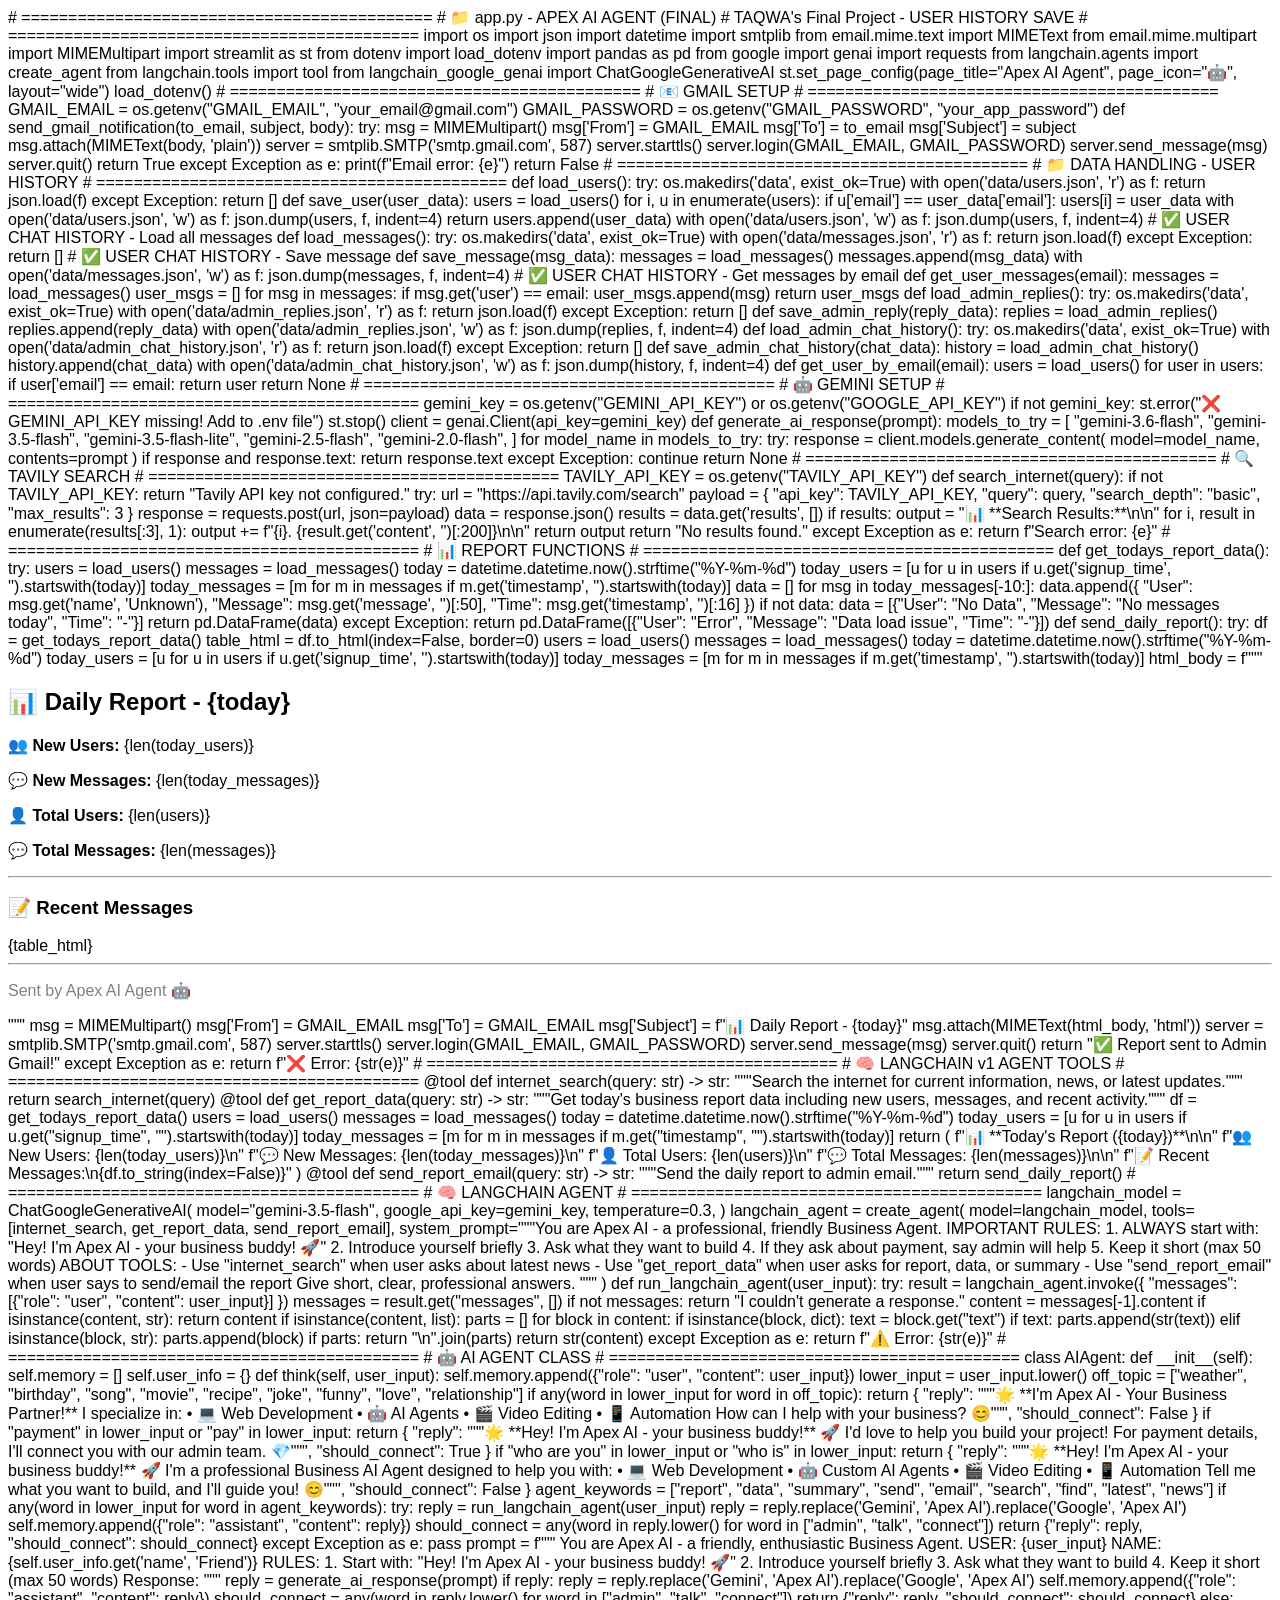
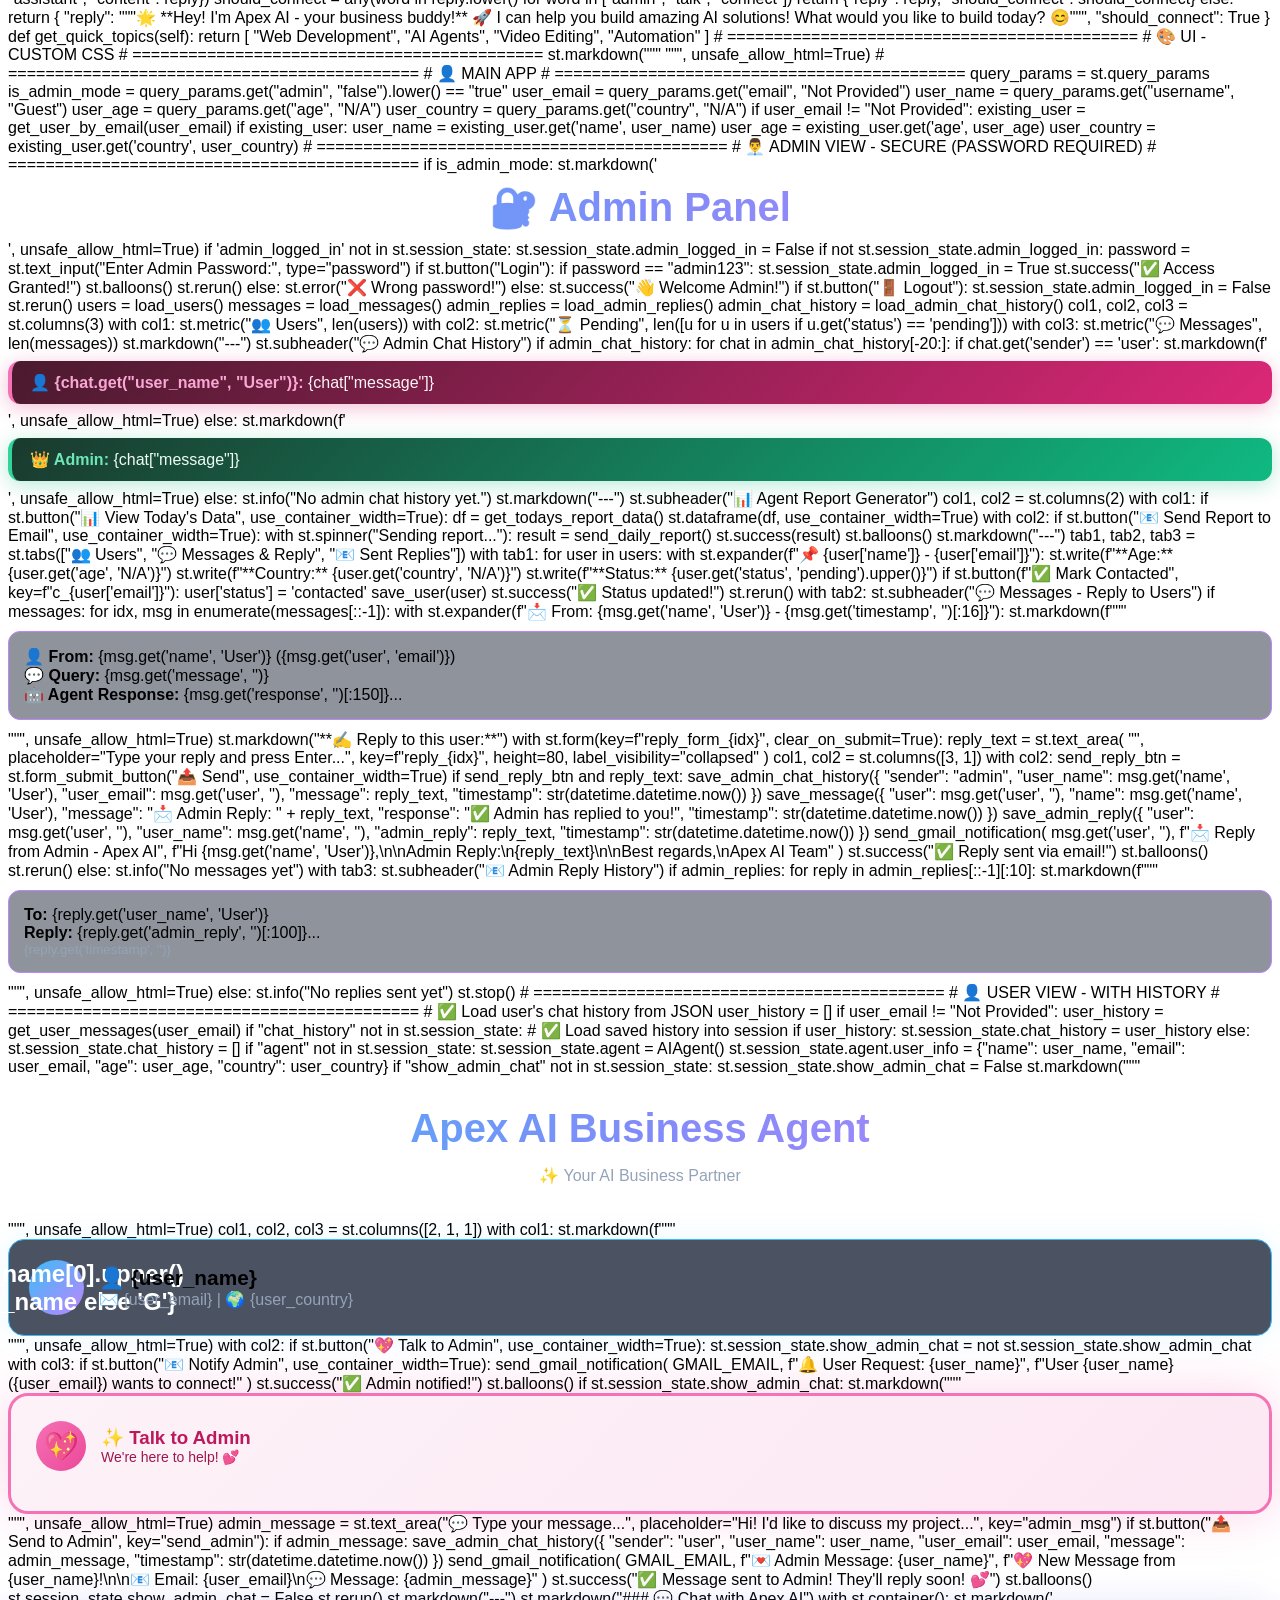
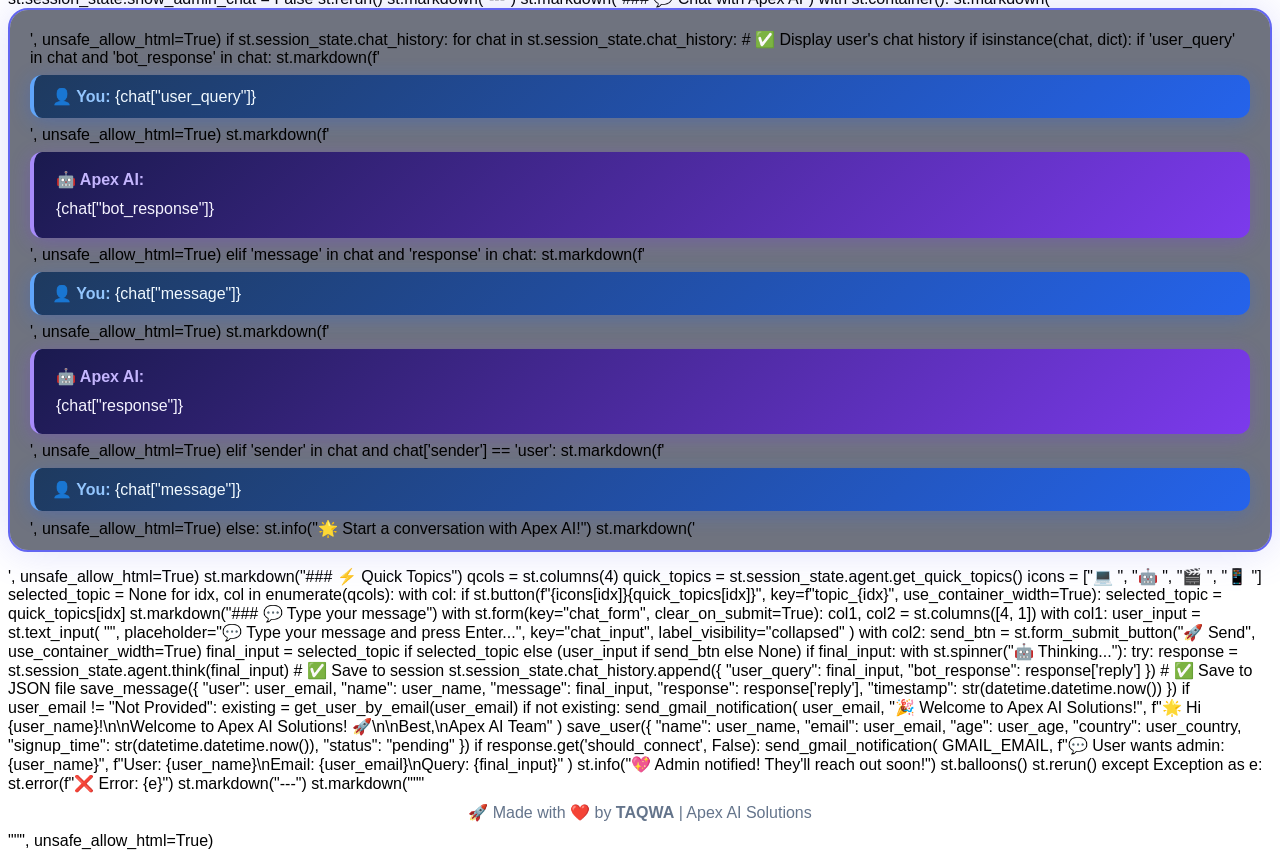
==== admin.html @ 2fca2594 "Apex AI Agent - Final Project" ====
# ============================================
# 📁 app.py - APEX AI AGENT (FINAL)
# TAQWA's Final Project - USER HISTORY SAVE
# ============================================

import os
import json
import datetime
import smtplib
from email.mime.text import MIMEText
from email.mime.multipart import MIMEMultipart
import streamlit as st
from dotenv import load_dotenv
import pandas as pd
from google import genai
import requests

from langchain.agents import create_agent
from langchain.tools import tool
from langchain_google_genai import ChatGoogleGenerativeAI

st.set_page_config(page_title="Apex AI Agent", page_icon="🤖", layout="wide")

load_dotenv()

# ============================================
# 📧 GMAIL SETUP
# ============================================

GMAIL_EMAIL = os.getenv("GMAIL_EMAIL", "your_email@gmail.com")
GMAIL_PASSWORD = os.getenv("GMAIL_PASSWORD", "your_app_password")

def send_gmail_notification(to_email, subject, body):
    try:
        msg = MIMEMultipart()
        msg['From'] = GMAIL_EMAIL
        msg['To'] = to_email
        msg['Subject'] = subject
        msg.attach(MIMEText(body, 'plain'))
        
        server = smtplib.SMTP('smtp.gmail.com', 587)
        server.starttls()
        server.login(GMAIL_EMAIL, GMAIL_PASSWORD)
        server.send_message(msg)
        server.quit()
        return True
    except Exception as e:
        print(f"Email error: {e}")
        return False

# ============================================
# 📁 DATA HANDLING - USER HISTORY
# ============================================

def load_users():
    try:
        os.makedirs('data', exist_ok=True)
        with open('data/users.json', 'r') as f:
            return json.load(f)
    except Exception:
        return []

def save_user(user_data):
    users = load_users()
    for i, u in enumerate(users):
        if u['email'] == user_data['email']:
            users[i] = user_data
            with open('data/users.json', 'w') as f:
                json.dump(users, f, indent=4)
            return
    users.append(user_data)
    with open('data/users.json', 'w') as f:
        json.dump(users, f, indent=4)

# ✅ USER CHAT HISTORY - Load all messages
def load_messages():
    try:
        os.makedirs('data', exist_ok=True)
        with open('data/messages.json', 'r') as f:
            return json.load(f)
    except Exception:
        return []

# ✅ USER CHAT HISTORY - Save message
def save_message(msg_data):
    messages = load_messages()
    messages.append(msg_data)
    with open('data/messages.json', 'w') as f:
        json.dump(messages, f, indent=4)

# ✅ USER CHAT HISTORY - Get messages by email
def get_user_messages(email):
    messages = load_messages()
    user_msgs = []
    for msg in messages:
        if msg.get('user') == email:
            user_msgs.append(msg)
    return user_msgs

def load_admin_replies():
    try:
        os.makedirs('data', exist_ok=True)
        with open('data/admin_replies.json', 'r') as f:
            return json.load(f)
    except Exception:
        return []

def save_admin_reply(reply_data):
    replies = load_admin_replies()
    replies.append(reply_data)
    with open('data/admin_replies.json', 'w') as f:
        json.dump(replies, f, indent=4)

def load_admin_chat_history():
    try:
        os.makedirs('data', exist_ok=True)
        with open('data/admin_chat_history.json', 'r') as f:
            return json.load(f)
    except Exception:
        return []

def save_admin_chat_history(chat_data):
    history = load_admin_chat_history()
    history.append(chat_data)
    with open('data/admin_chat_history.json', 'w') as f:
        json.dump(history, f, indent=4)

def get_user_by_email(email):
    users = load_users()
    for user in users:
        if user['email'] == email:
            return user
    return None

# ============================================
# 🤖 GEMINI SETUP
# ============================================

gemini_key = os.getenv("GEMINI_API_KEY") or os.getenv("GOOGLE_API_KEY")

if not gemini_key:
    st.error("❌ GEMINI_API_KEY missing! Add to .env file")
    st.stop()

client = genai.Client(api_key=gemini_key)

def generate_ai_response(prompt):
    models_to_try = [
        "gemini-3.6-flash",
        "gemini-3.5-flash",
        "gemini-3.5-flash-lite",
        "gemini-2.5-flash",
        "gemini-2.0-flash",
    ]
    
    for model_name in models_to_try:
        try:
            response = client.models.generate_content(
                model=model_name,
                contents=prompt
            )
            if response and response.text:
                return response.text
        except Exception:
            continue
            
    return None

# ============================================
# 🔍 TAVILY SEARCH
# ============================================

TAVILY_API_KEY = os.getenv("TAVILY_API_KEY")

def search_internet(query):
    if not TAVILY_API_KEY:
        return "Tavily API key not configured."
    
    try:
        url = "https://api.tavily.com/search"
        payload = {
            "api_key": TAVILY_API_KEY,
            "query": query,
            "search_depth": "basic",
            "max_results": 3
        }
        response = requests.post(url, json=payload)
        data = response.json()
        
        results = data.get('results', [])
        if results:
            output = "📊 **Search Results:**\n\n"
            for i, result in enumerate(results[:3], 1):
                output += f"{i}. {result.get('content', '')[:200]}\n\n"
            return output
        return "No results found."
    except Exception as e:
        return f"Search error: {e}"

# ============================================
# 📊 REPORT FUNCTIONS
# ============================================

def get_todays_report_data():
    try:
        users = load_users()
        messages = load_messages()
        
        today = datetime.datetime.now().strftime("%Y-%m-%d")
        today_users = [u for u in users if u.get('signup_time', '').startswith(today)]
        today_messages = [m for m in messages if m.get('timestamp', '').startswith(today)]
        
        data = []
        for msg in today_messages[-10:]:
            data.append({
                "User": msg.get('name', 'Unknown'),
                "Message": msg.get('message', '')[:50],
                "Time": msg.get('timestamp', '')[:16]
            })
        
        if not data:
            data = [{"User": "No Data", "Message": "No messages today", "Time": "-"}]
        
        return pd.DataFrame(data)
    except Exception:
        return pd.DataFrame([{"User": "Error", "Message": "Data load issue", "Time": "-"}])

def send_daily_report():
    try:
        df = get_todays_report_data()
        table_html = df.to_html(index=False, border=0)
        
        users = load_users()
        messages = load_messages()
        today = datetime.datetime.now().strftime("%Y-%m-%d")
        today_users = [u for u in users if u.get('signup_time', '').startswith(today)]
        today_messages = [m for m in messages if m.get('timestamp', '').startswith(today)]
        
        html_body = f"""
        <html>
        <body style="font-family: Arial, sans-serif;">
            <h2>📊 Daily Report - {today}</h2>
            <p><b>👥 New Users:</b> {len(today_users)}</p>
            <p><b>💬 New Messages:</b> {len(today_messages)}</p>
            <p><b>👤 Total Users:</b> {len(users)}</p>
            <p><b>💬 Total Messages:</b> {len(messages)}</p>
            <hr>
            <h3>📝 Recent Messages</h3>
            {table_html}
            <hr>
            <p style="color:gray;">Sent by Apex AI Agent 🤖</p>
        </body>
        </html>
        """
        
        msg = MIMEMultipart()
        msg['From'] = GMAIL_EMAIL
        msg['To'] = GMAIL_EMAIL
        msg['Subject'] = f"📊 Daily Report - {today}"
        msg.attach(MIMEText(html_body, 'html'))
        
        server = smtplib.SMTP('smtp.gmail.com', 587)
        server.starttls()
        server.login(GMAIL_EMAIL, GMAIL_PASSWORD)
        server.send_message(msg)
        server.quit()
        return "✅ Report sent to Admin Gmail!"
    except Exception as e:
        return f"❌ Error: {str(e)}"

# ============================================
# 🧠 LANGCHAIN v1 AGENT TOOLS
# ============================================

@tool
def internet_search(query: str) -> str:
    """Search the internet for current information, news, or latest updates."""
    return search_internet(query)

@tool
def get_report_data(query: str) -> str:
    """Get today's business report data including new users, messages, and recent activity."""
    df = get_todays_report_data()
    users = load_users()
    messages = load_messages()
    today = datetime.datetime.now().strftime("%Y-%m-%d")
    today_users = [u for u in users if u.get("signup_time", "").startswith(today)]
    today_messages = [m for m in messages if m.get("timestamp", "").startswith(today)]

    return (
        f"📊 **Today's Report ({today})**\n\n"
        f"👥 New Users: {len(today_users)}\n"
        f"💬 New Messages: {len(today_messages)}\n"
        f"👤 Total Users: {len(users)}\n"
        f"💬 Total Messages: {len(messages)}\n\n"
        f"📝 Recent Messages:\n{df.to_string(index=False)}"
    )

@tool
def send_report_email(query: str) -> str:
    """Send the daily report to admin email."""
    return send_daily_report()

# ============================================
# 🧠 LANGCHAIN AGENT
# ============================================

langchain_model = ChatGoogleGenerativeAI(
    model="gemini-3.5-flash",
    google_api_key=gemini_key,
    temperature=0.3,
)

langchain_agent = create_agent(
    model=langchain_model,
    tools=[internet_search, get_report_data, send_report_email],
    system_prompt="""You are Apex AI - a professional, friendly Business Agent.

IMPORTANT RULES:
1. ALWAYS start with: "Hey! I'm Apex AI - your business buddy! 🚀"
2. Introduce yourself briefly
3. Ask what they want to build
4. If they ask about payment, say admin will help
5. Keep it short (max 50 words)

ABOUT TOOLS:
- Use "internet_search" when user asks about latest news
- Use "get_report_data" when user asks for report, data, or summary
- Use "send_report_email" when user says to send/email the report

Give short, clear, professional answers.
"""
)

def run_langchain_agent(user_input):
    try:
        result = langchain_agent.invoke({
            "messages": [{"role": "user", "content": user_input}]
        })
        
        messages = result.get("messages", [])
        if not messages:
            return "I couldn't generate a response."
        
        content = messages[-1].content
        
        if isinstance(content, str):
            return content
        if isinstance(content, list):
            parts = []
            for block in content:
                if isinstance(block, dict):
                    text = block.get("text")
                    if text:
                        parts.append(str(text))
                elif isinstance(block, str):
                    parts.append(block)
            if parts:
                return "\n".join(parts)
        
        return str(content)
    except Exception as e:
        return f"⚠️ Error: {str(e)}"

# ============================================
# 🤖 AI AGENT CLASS
# ============================================

class AIAgent:
    def __init__(self):
        self.memory = []
        self.user_info = {}

    def think(self, user_input):
        self.memory.append({"role": "user", "content": user_input})
        lower_input = user_input.lower()

        off_topic = ["weather", "birthday", "song", "movie", "recipe", "joke", "funny", "love", "relationship"]
        if any(word in lower_input for word in off_topic):
            return {
                "reply": """🌟 **I'm Apex AI - Your Business Partner!**

I specialize in:
• 💻 Web Development
• 🤖 AI Agents
• 🎬 Video Editing
• 📱 Automation

How can I help with your business? 😊""",
                "should_connect": False
            }

        if "payment" in lower_input or "pay" in lower_input:
            return {
                "reply": """🌟 **Hey! I'm Apex AI - your business buddy!** 🚀

I'd love to help you build your project!

For payment details, I'll connect you with our admin team. 💎""",
                "should_connect": True
            }

        if "who are you" in lower_input or "who is" in lower_input:
            return {
                "reply": """🌟 **Hey! I'm Apex AI - your business buddy!** 🚀

I'm a professional Business AI Agent designed to help you with:
• 💻 Web Development
• 🤖 Custom AI Agents
• 🎬 Video Editing
• 📱 Automation

Tell me what you want to build, and I'll guide you! 😊""",
                "should_connect": False
            }

        agent_keywords = ["report", "data", "summary", "send", "email", "search", "find", "latest", "news"]
        
        if any(word in lower_input for word in agent_keywords):
            try:
                reply = run_langchain_agent(user_input)
                reply = reply.replace('Gemini', 'Apex AI').replace('Google', 'Apex AI')
                self.memory.append({"role": "assistant", "content": reply})
                should_connect = any(word in reply.lower() for word in ["admin", "talk", "connect"])
                return {"reply": reply, "should_connect": should_connect}
            except Exception as e:
                pass

        prompt = f"""
You are Apex AI - a friendly, enthusiastic Business Agent.

USER: {user_input}
NAME: {self.user_info.get('name', 'Friend')}

RULES:
1. Start with: "Hey! I'm Apex AI - your business buddy! 🚀"
2. Introduce yourself briefly
3. Ask what they want to build
4. Keep it short (max 50 words)

Response:
"""
        
        reply = generate_ai_response(prompt)
        
        if reply:
            reply = reply.replace('Gemini', 'Apex AI').replace('Google', 'Apex AI')
            self.memory.append({"role": "assistant", "content": reply})
            should_connect = any(word in reply.lower() for word in ["admin", "talk", "connect"])
            return {"reply": reply, "should_connect": should_connect}
        else:
            return {
                "reply": """🌟 **Hey! I'm Apex AI - your business buddy!** 🚀

I can help you build amazing AI solutions!

What would you like to build today? 😊""",
                "should_connect": True
            }

    def get_quick_topics(self):
        return [
            "Web Development",
            "AI Agents", 
            "Video Editing",
            "Automation"
        ]

# ============================================
# 🎨 UI - CUSTOM CSS
# ============================================

st.markdown("""
<style>
    .stApp {
        background: radial-gradient(circle at top, #1e1b4b 0%, #0b0f19 80%);
        color: #f8fafc;
    }
    
    .gradient-header {
        font-size: 2.5rem;
        font-weight: 800;
        background: linear-gradient(90deg, #38bdf8, #818cf8, #c084fc);
        -webkit-background-clip: text;
        -webkit-text-fill-color: transparent;
        text-align: center;
        padding: 10px 0;
    }
    
    .user-card {
        background: rgba(30, 41, 59, 0.8);
        border: 1px solid #38bdf8;
        border-radius: 16px;
        padding: 20px;
        backdrop-filter: blur(10px);
        box-shadow: 0 0 30px rgba(56, 189, 248, 0.1);
    }
    
    .chat-container {
        background: rgba(15, 23, 42, 0.6);
        border: 2px solid #6366f1;
        border-radius: 20px;
        padding: 20px;
        box-shadow: 0 0 40px rgba(99, 102, 241, 0.2);
        backdrop-filter: blur(5px);
        max-height: 500px;
        overflow-y: auto;
        margin-bottom: 15px;
    }
    
    .user-msg {
        background: linear-gradient(135deg, #1e3a5f, #2563eb);
        border-left: 4px solid #60a5fa;
        padding: 12px 18px;
        border-radius: 12px;
        margin: 8px 0;
        box-shadow: 0 4px 20px rgba(37, 99, 235, 0.3);
        color: #f0f9ff;
        animation: slideIn 0.3s ease;
    }
    
    .user-msg b {
        color: #93c5fd;
    }
    
    .bot-msg {
        background: linear-gradient(135deg, #1a1a4e, #7c3aed);
        border-left: 4px solid #a78bfa;
        padding: 14px 22px;
        border-radius: 12px;
        margin: 8px 0;
        line-height: 1.8;
        box-shadow: 0 4px 20px rgba(124, 58, 237, 0.3);
        color: #f5f3ff;
        animation: slideIn 0.3s ease;
    }
    
    .bot-msg b {
        color: #c4b5fd;
    }
    
    .bot-msg ul {
        padding-left: 20px;
    }
    
    .bot-msg li {
        list-style-type: none;
    }
    
    .bot-msg li::before {
        content: "✨ ";
        color: #a78bfa;
    }
    
    .admin-user-msg {
        background: linear-gradient(135deg, #4a1a2e, #db2777);
        border-left: 4px solid #f472b6;
        padding: 12px 18px;
        border-radius: 12px;
        margin: 8px 0;
        box-shadow: 0 4px 20px rgba(219, 39, 119, 0.3);
        color: #fdf2f8;
        animation: slideIn 0.3s ease;
    }
    
    .admin-user-msg b {
        color: #f9a8d4;
    }
    
    .admin-reply-msg {
        background: linear-gradient(135deg, #1a3a2e, #10b981);
        border-left: 4px solid #34d399;
        padding: 12px 18px;
        border-radius: 12px;
        margin: 8px 0;
        box-shadow: 0 4px 20px rgba(16, 185, 129, 0.3);
        color: #ecfdf5;
        animation: slideIn 0.3s ease;
    }
    
    .admin-reply-msg b {
        color: #6ee7b7;
    }
    
    @keyframes slideIn {
        from { opacity: 0; transform: translateY(15px) scale(0.98); }
        to { opacity: 1; transform: translateY(0) scale(1); }
    }
    
    .admin-chat-box {
        background: linear-gradient(135deg, #fdf2f8, #fce7f3);
        border: 3px solid #f472b6;
        border-radius: 20px;
        padding: 25px;
        box-shadow: 0 0 50px rgba(244, 114, 182, 0.3);
    }
    
    .admin-reply-box {
        background: rgba(30, 41, 59, 0.5);
        border: 1px solid #c084fc;
        border-radius: 12px;
        padding: 15px;
        margin: 10px 0;
    }
    
    #MainMenu {visibility: hidden;}
    footer {visibility: hidden;}
    header {visibility: hidden;}
    
    .stTextInput input {
        background: rgba(30, 41, 59, 0.8) !important;
        border: 2px solid #6366f1 !important;
        border-radius: 30px !important;
        padding: 12px 20px !important;
        color: white !important;
        font-size: 16px !important;
    }
    
    .stTextInput input:focus {
        border-color: #a78bfa !important;
        box-shadow: 0 0 25px rgba(99, 102, 241, 0.3) !important;
    }
    
    .stTextArea textarea {
        background: rgba(30, 41, 59, 0.8) !important;
        border: 2px solid #6366f1 !important;
        border-radius: 12px !important;
        color: white !important;
        font-size: 14px !important;
    }
    
    .stTextArea textarea:focus {
        border-color: #a78bfa !important;
        box-shadow: 0 0 25px rgba(99, 102, 241, 0.3) !important;
    }
</style>
""", unsafe_allow_html=True)

# ============================================
# 👤 MAIN APP
# ============================================

query_params = st.query_params
is_admin_mode = query_params.get("admin", "false").lower() == "true"

user_email = query_params.get("email", "Not Provided")
user_name = query_params.get("username", "Guest")
user_age = query_params.get("age", "N/A")
user_country = query_params.get("country", "N/A")

if user_email != "Not Provided":
    existing_user = get_user_by_email(user_email)
    if existing_user:
        user_name = existing_user.get('name', user_name)
        user_age = existing_user.get('age', user_age)
        user_country = existing_user.get('country', user_country)

# ============================================
# 👨‍💼 ADMIN VIEW - SECURE (PASSWORD REQUIRED)
# ============================================

if is_admin_mode:
    st.markdown('<div class="gradient-header">🔐 Admin Panel</div>', unsafe_allow_html=True)
    
    if 'admin_logged_in' not in st.session_state:
        st.session_state.admin_logged_in = False
    
    if not st.session_state.admin_logged_in:
        password = st.text_input("Enter Admin Password:", type="password")
        
        if st.button("Login"):
            if password == "admin123":
                st.session_state.admin_logged_in = True
                st.success("✅ Access Granted!")
                st.balloons()
                st.rerun()
            else:
                st.error("❌ Wrong password!")
    else:
        st.success("👋 Welcome Admin!")
        
        if st.button("🚪 Logout"):
            st.session_state.admin_logged_in = False
            st.rerun()
        
        users = load_users()
        messages = load_messages()
        admin_replies = load_admin_replies()
        admin_chat_history = load_admin_chat_history()
        
        col1, col2, col3 = st.columns(3)
        with col1: st.metric("👥 Users", len(users))
        with col2: st.metric("⏳ Pending", len([u for u in users if u.get('status') == 'pending']))
        with col3: st.metric("💬 Messages", len(messages))
        
        st.markdown("---")
        
        st.subheader("💬 Admin Chat History")
        
        if admin_chat_history:
            for chat in admin_chat_history[-20:]:
                if chat.get('sender') == 'user':
                    st.markdown(f'<div class="admin-user-msg"><b>👤 {chat.get("user_name", "User")}:</b> {chat["message"]}</div>', unsafe_allow_html=True)
                else:
                    st.markdown(f'<div class="admin-reply-msg"><b>👑 Admin:</b> {chat["message"]}</div>', unsafe_allow_html=True)
        else:
            st.info("No admin chat history yet.")
        
        st.markdown("---")
        
        st.subheader("📊 Agent Report Generator")
        col1, col2 = st.columns(2)
        with col1:
            if st.button("📊 View Today's Data", use_container_width=True):
                df = get_todays_report_data()
                st.dataframe(df, use_container_width=True)
        with col2:
            if st.button("📧 Send Report to Email", use_container_width=True):
                with st.spinner("Sending report..."):
                    result = send_daily_report()
                    st.success(result)
                    st.balloons()
        
        st.markdown("---")
        
        tab1, tab2, tab3 = st.tabs(["👥 Users", "💬 Messages & Reply", "📧 Sent Replies"])
        
        with tab1:
            for user in users:
                with st.expander(f"📌 {user['name']} - {user['email']}"):
                    st.write(f"**Age:** {user.get('age', 'N/A')}")
                    st.write(f"**Country:** {user.get('country', 'N/A')}")
                    st.write(f"**Status:** {user.get('status', 'pending').upper()}")
                    if st.button(f"✅ Mark Contacted", key=f"c_{user['email']}"):
                        user['status'] = 'contacted'
                        save_user(user)
                        st.success("✅ Status updated!")
                        st.rerun()
        
        with tab2:
            st.subheader("💬 Messages - Reply to Users")
            
            if messages:
                for idx, msg in enumerate(messages[::-1]):
                    with st.expander(f"📩 From: {msg.get('name', 'User')} - {msg.get('timestamp', '')[:16]}"):
                        st.markdown(f"""
                        <div class="admin-reply-box">
                            <b>👤 From:</b> {msg.get('name', 'User')} ({msg.get('user', 'email')})<br>
                            <b>💬 Query:</b> {msg.get('message', '')}<br>
                            <b>🤖 Agent Response:</b> {msg.get('response', '')[:150]}...
                        </div>
                        """, unsafe_allow_html=True)
                        
                        st.markdown("**✍️ Reply to this user:**")
                        
                        with st.form(key=f"reply_form_{idx}", clear_on_submit=True):
                            reply_text = st.text_area(
                                "",
                                placeholder="Type your reply and press Enter...",
                                key=f"reply_{idx}",
                                height=80,
                                label_visibility="collapsed"
                            )
                            
                            col1, col2 = st.columns([3, 1])
                            with col2:
                                send_reply_btn = st.form_submit_button("📤 Send", use_container_width=True)
                            
                            if send_reply_btn and reply_text:
                                save_admin_chat_history({
                                    "sender": "admin",
                                    "user_name": msg.get('name', 'User'),
                                    "user_email": msg.get('user', ''),
                                    "message": reply_text,
                                    "timestamp": str(datetime.datetime.now())
                                })
                                
                                save_message({
                                    "user": msg.get('user', ''),
                                    "name": msg.get('name', 'User'),
                                    "message": "📩 Admin Reply: " + reply_text,
                                    "response": "✅ Admin has replied to you!",
                                    "timestamp": str(datetime.datetime.now())
                                })
                                
                                save_admin_reply({
                                    "user": msg.get('user', ''),
                                    "user_name": msg.get('name', ''),
                                    "admin_reply": reply_text,
                                    "timestamp": str(datetime.datetime.now())
                                })
                                
                                send_gmail_notification(
                                    msg.get('user', ''),
                                    f"📩 Reply from Admin - Apex AI",
                                    f"Hi {msg.get('name', 'User')},\n\nAdmin Reply:\n{reply_text}\n\nBest regards,\nApex AI Team"
                                )
                                
                                st.success("✅ Reply sent via email!")
                                st.balloons()
                                st.rerun()
            else:
                st.info("No messages yet")
        
        with tab3:
            st.subheader("📧 Admin Reply History")
            if admin_replies:
                for reply in admin_replies[::-1][:10]:
                    st.markdown(f"""
                    <div class="admin-reply-box">
                        <b>To:</b> {reply.get('user_name', 'User')}<br>
                        <b>Reply:</b> {reply.get('admin_reply', '')[:100]}...<br>
                        <small style="color:#94a3b8;">{reply.get('timestamp', '')}</small>
                    </div>
                    """, unsafe_allow_html=True)
            else:
                st.info("No replies sent yet")
    
    st.stop()

# ============================================
# 👤 USER VIEW - WITH HISTORY
# ============================================

# ✅ Load user's chat history from JSON
user_history = []
if user_email != "Not Provided":
    user_history = get_user_messages(user_email)

if "chat_history" not in st.session_state:
    # ✅ Load saved history into session
    if user_history:
        st.session_state.chat_history = user_history
    else:
        st.session_state.chat_history = []

if "agent" not in st.session_state:
    st.session_state.agent = AIAgent()
    st.session_state.agent.user_info = {"name": user_name, "email": user_email, "age": user_age, "country": user_country}
if "show_admin_chat" not in st.session_state:
    st.session_state.show_admin_chat = False

st.markdown("""
<div style="text-align: center; padding: 20px 0;">
    <div class="gradient-header">Apex AI Business Agent</div>
    <p style="color: #94a3b8; margin-top: 5px;">✨ Your AI Business Partner</p>
</div>
""", unsafe_allow_html=True)

col1, col2, col3 = st.columns([2, 1, 1])

with col1:
    st.markdown(f"""
    <div class="user-card">
        <div style="display: flex; align-items: center; gap: 15px;">
            <div style="background: linear-gradient(135deg, #38bdf8, #c084fc); 
                        width: 55px; height: 55px; border-radius: 50%; 
                        display: flex; align-items: center; justify-content: center; 
                        font-size: 24px; font-weight: bold; color: white;">
                {user_name[0].upper() if user_name else 'G'}
            </div>
            <div>
                <b style="font-size: 1.3rem;">👤 {user_name}</b><br>
                <span style="color: #94a3b8;">✉️ {user_email} | 🌍 {user_country}</span>
            </div>
        </div>
    </div>
    """, unsafe_allow_html=True)

with col2:
    if st.button("💖 Talk to Admin", use_container_width=True):
        st.session_state.show_admin_chat = not st.session_state.show_admin_chat

with col3:
    if st.button("📧 Notify Admin", use_container_width=True):
        send_gmail_notification(
            GMAIL_EMAIL,
            f"🔔 User Request: {user_name}",
            f"User {user_name} ({user_email}) wants to connect!"
        )
        st.success("✅ Admin notified!")
        st.balloons()

if st.session_state.show_admin_chat:
    st.markdown("""
    <div class="admin-chat-box">
        <div style="display: flex; align-items: center; gap: 15px; margin-bottom: 15px;">
            <div style="background: linear-gradient(135deg, #f472b6, #ec4899); 
                        width: 50px; height: 50px; border-radius: 50%; 
                        display: flex; align-items: center; justify-content: center; 
                        font-size: 28px; color: white;">
                💖
            </div>
            <div>
                <h3 style="color: #be185d; margin: 0;">✨ Talk to Admin</h3>
                <p style="color: #9d174d; margin: 0; font-size: 14px;">We're here to help! 💕</p>
            </div>
        </div>
    </div>
    """, unsafe_allow_html=True)
    
    admin_message = st.text_area("💬 Type your message...", placeholder="Hi! I'd like to discuss my project...", key="admin_msg")
    
    if st.button("📤 Send to Admin", key="send_admin"):
        if admin_message:
            save_admin_chat_history({
                "sender": "user",
                "user_name": user_name,
                "user_email": user_email,
                "message": admin_message,
                "timestamp": str(datetime.datetime.now())
            })
            
            send_gmail_notification(
                GMAIL_EMAIL,
                f"💌 Admin Message: {user_name}",
                f"💖 New Message from {user_name}!\n\n📧 Email: {user_email}\n💬 Message: {admin_message}"
            )
            st.success("✅ Message sent to Admin! They'll reply soon! 💕")
            st.balloons()
            st.session_state.show_admin_chat = False
            st.rerun()

st.markdown("---")

st.markdown("### 💬 Chat with Apex AI")

with st.container():
    st.markdown('<div class="chat-container">', unsafe_allow_html=True)
    
    if st.session_state.chat_history:
        for chat in st.session_state.chat_history:
            # ✅ Display user's chat history
            if isinstance(chat, dict):
                if 'user_query' in chat and 'bot_response' in chat:
                    st.markdown(f'<div class="user-msg"><b>👤 You:</b> {chat["user_query"]}</div>', unsafe_allow_html=True)
                    st.markdown(f'<div class="bot-msg"><b>🤖 Apex AI:</b><br>{chat["bot_response"]}</div>', unsafe_allow_html=True)
                elif 'message' in chat and 'response' in chat:
                    st.markdown(f'<div class="user-msg"><b>👤 You:</b> {chat["message"]}</div>', unsafe_allow_html=True)
                    st.markdown(f'<div class="bot-msg"><b>🤖 Apex AI:</b><br>{chat["response"]}</div>', unsafe_allow_html=True)
                elif 'sender' in chat and chat['sender'] == 'user':
                    st.markdown(f'<div class="user-msg"><b>👤 You:</b> {chat["message"]}</div>', unsafe_allow_html=True)
    else:
        st.info("🌟 Start a conversation with Apex AI!")
    
    st.markdown('</div>', unsafe_allow_html=True)

st.markdown("### ⚡ Quick Topics")
qcols = st.columns(4)
quick_topics = st.session_state.agent.get_quick_topics()
icons = ["💻 ", "🤖 ", "🎬 ", "📱 "]

selected_topic = None
for idx, col in enumerate(qcols):
    with col:
        if st.button(f"{icons[idx]}{quick_topics[idx]}", key=f"topic_{idx}", use_container_width=True):
            selected_topic = quick_topics[idx]

st.markdown("### 💬 Type your message")

with st.form(key="chat_form", clear_on_submit=True):
    col1, col2 = st.columns([4, 1])
    with col1:
        user_input = st.text_input(
            "",
            placeholder="💬 Type your message and press Enter...",
            key="chat_input",
            label_visibility="collapsed"
        )
    with col2:
        send_btn = st.form_submit_button("🚀 Send", use_container_width=True)
    
    final_input = selected_topic if selected_topic else (user_input if send_btn else None)
    
    if final_input:
        with st.spinner("🤖 Thinking..."):
            try:
                response = st.session_state.agent.think(final_input)
                
                # ✅ Save to session
                st.session_state.chat_history.append({
                    "user_query": final_input,
                    "bot_response": response['reply']
                })
                
                # ✅ Save to JSON file
                save_message({
                    "user": user_email,
                    "name": user_name,
                    "message": final_input,
                    "response": response['reply'],
                    "timestamp": str(datetime.datetime.now())
                })
                
                if user_email != "Not Provided":
                    existing = get_user_by_email(user_email)
                    if not existing:
                        send_gmail_notification(
                            user_email,
                            "🎉 Welcome to Apex AI Solutions!",
                            f"🌟 Hi {user_name}!\n\nWelcome to Apex AI Solutions! 🚀\n\nBest,\nApex AI Team"
                        )
                
                save_user({
                    "name": user_name,
                    "email": user_email,
                    "age": user_age,
                    "country": user_country,
                    "signup_time": str(datetime.datetime.now()),
                    "status": "pending"
                })
                
                if response.get('should_connect', False):
                    send_gmail_notification(
                        GMAIL_EMAIL,
                        f"💬 User wants admin: {user_name}",
                        f"User: {user_name}\nEmail: {user_email}\nQuery: {final_input}"
                    )
                    st.info("💖 Admin notified! They'll reach out soon!")
                    st.balloons()
                
                st.rerun()
                
            except Exception as e:
                st.error(f"❌ Error: {e}")

st.markdown("---")
st.markdown("""
<div style="text-align: center; color: #64748b; padding: 10px;">
    🚀 Made with ❤️ by <b>TAQWA</b> | Apex AI Solutions
</div>
""", unsafe_allow_html=True)
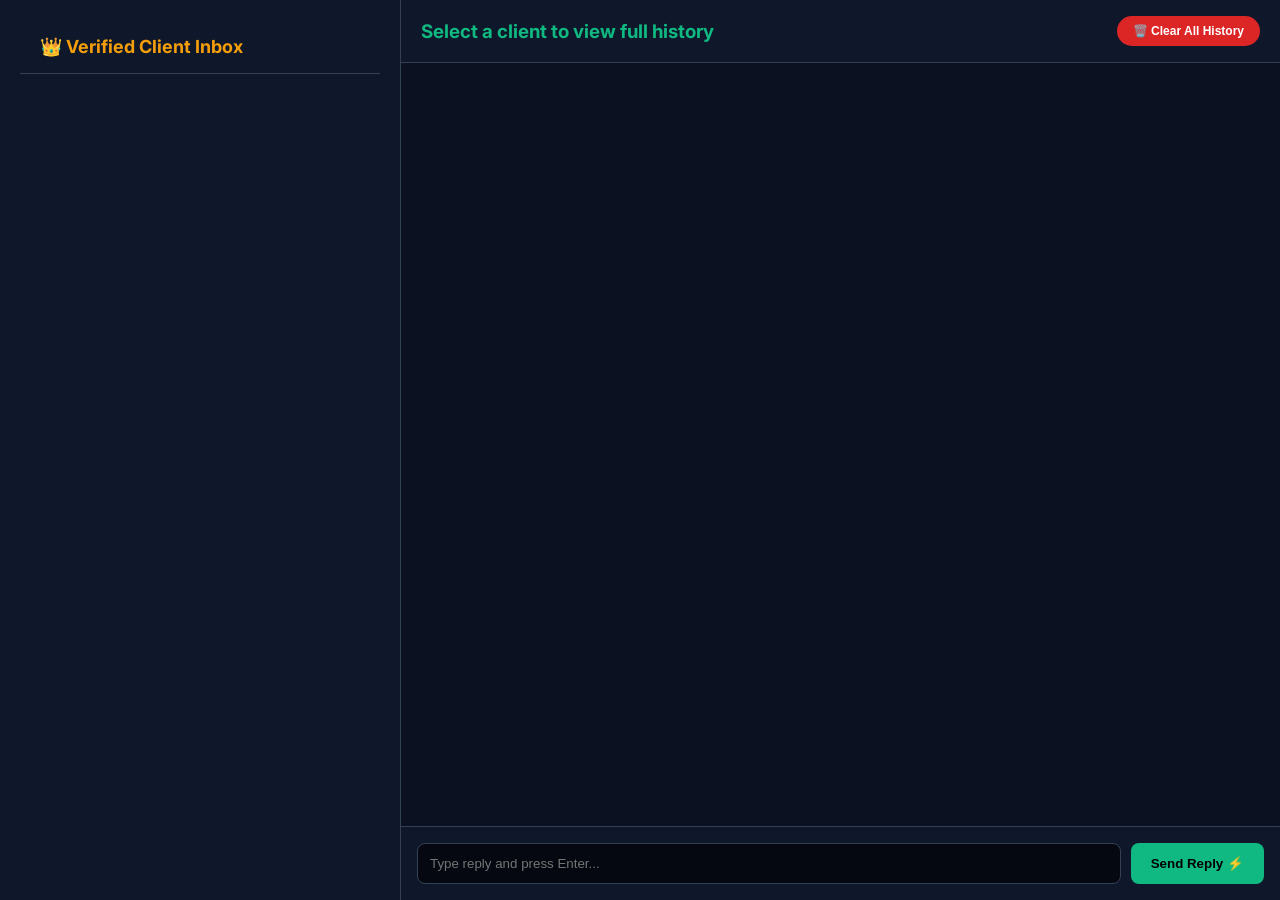
==== commit 254897e9: "Admin HTML: Added Clear All History button" ====
--- a/admin.html
+++ b/admin.html
@@ -1,1032 +1,186 @@
-# ============================================
-# 📁 app.py - APEX AI AGENT (FINAL)
-# TAQWA's Final Project - USER HISTORY SAVE
-# ============================================
-
-import os
-import json
-import datetime
-import smtplib
-from email.mime.text import MIMEText
-from email.mime.multipart import MIMEMultipart
-import streamlit as st
-from dotenv import load_dotenv
-import pandas as pd
-from google import genai
-import requests
-
-from langchain.agents import create_agent
-from langchain.tools import tool
-from langchain_google_genai import ChatGoogleGenerativeAI
-
-st.set_page_config(page_title="Apex AI Agent", page_icon="🤖", layout="wide")
-
-load_dotenv()
-
-# ============================================
-# 📧 GMAIL SETUP
-# ============================================
-
-GMAIL_EMAIL = os.getenv("GMAIL_EMAIL", "your_email@gmail.com")
-GMAIL_PASSWORD = os.getenv("GMAIL_PASSWORD", "your_app_password")
-
-def send_gmail_notification(to_email, subject, body):
-    try:
-        msg = MIMEMultipart()
-        msg['From'] = GMAIL_EMAIL
-        msg['To'] = to_email
-        msg['Subject'] = subject
-        msg.attach(MIMEText(body, 'plain'))
+<!DOCTYPE html>
+<html lang="en">
+<head>
+    <meta charset="UTF-8">
+    <title>Dev Studio AI | Founder Console</title>
+    <link href="https://fonts.googleapis.com/css2?family=Inter:wght@400;600;700&display=swap" rel="stylesheet">
+    <script src="https://cdn.socket.io/4.5.4/socket.io.min.js"></script>
+    <style>
+        :root {
+            --bg-dark: #050811;
+            --panel-bg: #0f172a;
+            --card-bg: #1e293b;
+            --accent-green: #10b981;
+            --accent-gold: #f59e0b;
+            --text-main: #f8fafc;
+            --text-secondary: #94a3b8;
+            --border-color: #334155;
+        }
+        body { background: var(--bg-dark); color: var(--text-main); font-family: 'Inter', sans-serif; display: flex; height: 100vh; margin: 0; }
+        .sidebar { width: 360px; background: var(--panel-bg); border-right: 1px solid var(--border-color); padding: 20px; overflow-y: auto; }
+        .chat-area { flex: 1; display: flex; flex-direction: column; background: #0b1120; }
         
-        server = smtplib.SMTP('smtp.gmail.com', 587)
-        server.starttls()
-        server.login(GMAIL_EMAIL, GMAIL_PASSWORD)
-        server.send_message(msg)
-        server.quit()
-        return True
-    except Exception as e:
-        print(f"Email error: {e}")
-        return False
-
-# ============================================
-# 📁 DATA HANDLING - USER HISTORY
-# ============================================
-
-def load_users():
-    try:
-        os.makedirs('data', exist_ok=True)
-        with open('data/users.json', 'r') as f:
-            return json.load(f)
-    except Exception:
-        return []
-
-def save_user(user_data):
-    users = load_users()
-    for i, u in enumerate(users):
-        if u['email'] == user_data['email']:
-            users[i] = user_data
-            with open('data/users.json', 'w') as f:
-                json.dump(users, f, indent=4)
-            return
-    users.append(user_data)
-    with open('data/users.json', 'w') as f:
-        json.dump(users, f, indent=4)
-
-# ✅ USER CHAT HISTORY - Load all messages
-def load_messages():
-    try:
-        os.makedirs('data', exist_ok=True)
-        with open('data/messages.json', 'r') as f:
-            return json.load(f)
-    except Exception:
-        return []
-
-# ✅ USER CHAT HISTORY - Save message
-def save_message(msg_data):
-    messages = load_messages()
-    messages.append(msg_data)
-    with open('data/messages.json', 'w') as f:
-        json.dump(messages, f, indent=4)
-
-# ✅ USER CHAT HISTORY - Get messages by email
-def get_user_messages(email):
-    messages = load_messages()
-    user_msgs = []
-    for msg in messages:
-        if msg.get('user') == email:
-            user_msgs.append(msg)
-    return user_msgs
-
-def load_admin_replies():
-    try:
-        os.makedirs('data', exist_ok=True)
-        with open('data/admin_replies.json', 'r') as f:
-            return json.load(f)
-    except Exception:
-        return []
-
-def save_admin_reply(reply_data):
-    replies = load_admin_replies()
-    replies.append(reply_data)
-    with open('data/admin_replies.json', 'w') as f:
-        json.dump(replies, f, indent=4)
-
-def load_admin_chat_history():
-    try:
-        os.makedirs('data', exist_ok=True)
-        with open('data/admin_chat_history.json', 'r') as f:
-            return json.load(f)
-    except Exception:
-        return []
-
-def save_admin_chat_history(chat_data):
-    history = load_admin_chat_history()
-    history.append(chat_data)
-    with open('data/admin_chat_history.json', 'w') as f:
-        json.dump(history, f, indent=4)
-
-def get_user_by_email(email):
-    users = load_users()
-    for user in users:
-        if user['email'] == email:
-            return user
-    return None
-
-# ============================================
-# 🤖 GEMINI SETUP
-# ============================================
-
-gemini_key = os.getenv("GEMINI_API_KEY") or os.getenv("GOOGLE_API_KEY")
-
-if not gemini_key:
-    st.error("❌ GEMINI_API_KEY missing! Add to .env file")
-    st.stop()
-
-client = genai.Client(api_key=gemini_key)
-
-def generate_ai_response(prompt):
-    models_to_try = [
-        "gemini-3.6-flash",
-        "gemini-3.5-flash",
-        "gemini-3.5-flash-lite",
-        "gemini-2.5-flash",
-        "gemini-2.0-flash",
-    ]
-    
-    for model_name in models_to_try:
-        try:
-            response = client.models.generate_content(
-                model=model_name,
-                contents=prompt
-            )
-            if response and response.text:
-                return response.text
-        except Exception:
-            continue
-            
-    return None
-
-# ============================================
-# 🔍 TAVILY SEARCH
-# ============================================
-
-TAVILY_API_KEY = os.getenv("TAVILY_API_KEY")
-
-def search_internet(query):
-    if not TAVILY_API_KEY:
-        return "Tavily API key not configured."
-    
-    try:
-        url = "https://api.tavily.com/search"
-        payload = {
-            "api_key": TAVILY_API_KEY,
-            "query": query,
-            "search_depth": "basic",
-            "max_results": 3
+        /* ✅ Admin Header */
+        .admin-header {
+            display: flex;
+            justify-content: space-between;
+            align-items: center;
+            padding: 16px 20px;
+            background: var(--panel-bg);
+            border-bottom: 1px solid var(--border-color);
         }
-        response = requests.post(url, json=payload)
-        data = response.json()
         
-        results = data.get('results', [])
-        if results:
-            output = "📊 **Search Results:**\n\n"
-            for i, result in enumerate(results[:3], 1):
-                output += f"{i}. {result.get('content', '')[:200]}\n\n"
-            return output
-        return "No results found."
-    except Exception as e:
-        return f"Search error: {e}"
-
-# ============================================
-# 📊 REPORT FUNCTIONS
-# ============================================
-
-def get_todays_report_data():
-    try:
-        users = load_users()
-        messages = load_messages()
+        .admin-header h2 {
+            margin: 0;
+            color: var(--accent-gold);
+            font-size: 18px;
+        }
         
-        today = datetime.datetime.now().strftime("%Y-%m-%d")
-        today_users = [u for u in users if u.get('signup_time', '').startswith(today)]
-        today_messages = [m for m in messages if m.get('timestamp', '').startswith(today)]
+        /* ✅ Clear History Button */
+        .clear-history-btn {
+            background: #dc2626;
+            color: white;
+            border: none;
+            padding: 8px 16px;
+            border-radius: 20px;
+            font-weight: 600;
+            cursor: pointer;
+            transition: all 0.3s ease;
+            font-size: 12px;
+        }
         
-        data = []
-        for msg in today_messages[-10:]:
-            data.append({
-                "User": msg.get('name', 'Unknown'),
-                "Message": msg.get('message', '')[:50],
-                "Time": msg.get('timestamp', '')[:16]
-            })
+        .clear-history-btn:hover {
+            background: #b91c1c;
+            transform: scale(1.05);
+        }
         
-        if not data:
-            data = [{"User": "No Data", "Message": "No messages today", "Time": "-"}]
+        .client-card { padding: 14px; background: var(--card-bg); border-radius: 10px; margin-bottom: 12px; cursor: pointer; border: 1.5px solid var(--border-color); transition: 0.2s; }
+        .client-card.active { border-color: var(--accent-green); background: rgba(16, 185, 129, 0.12); }
+        .client-card h4 { margin: 0 0 4px 0; color: var(--accent-gold); font-size: 15px; }
+        .client-card p { margin: 2px 0; font-size: 12px; color: var(--text-secondary); }
         
-        return pd.DataFrame(data)
-    except Exception:
-        return pd.DataFrame([{"User": "Error", "Message": "Data load issue", "Time": "-"}])
-
-def send_daily_report():
-    try:
-        df = get_todays_report_data()
-        table_html = df.to_html(index=False, border=0)
+        .messages { flex: 1; padding: 20px; overflow-y: auto; display: flex; flex-direction: column; gap: 10px; }
+        .msg { padding: 10px 14px; border-radius: 8px; max-width: 70%; font-size: 14px; line-height: 1.4; }
+        .user-msg { background: #1e3a8a; border: 1px solid #3b82f6; align-self: flex-start; }
+        .admin-msg { background: #065f46; border: 1px solid var(--accent-green); align-self: flex-end; }
         
-        users = load_users()
-        messages = load_messages()
-        today = datetime.datetime.now().strftime("%Y-%m-%d")
-        today_users = [u for u in users if u.get('signup_time', '').startswith(today)]
-        today_messages = [m for m in messages if m.get('timestamp', '').startswith(today)]
+        .input-bar { padding: 16px; background: var(--panel-bg); display: flex; gap: 10px; border-top: 1px solid var(--border-color); }
+        .input-bar input { flex: 1; padding: 12px; background: #050811; border: 1px solid var(--border-color); color: white; border-radius: 8px; }
+        .input-bar input:focus { outline: none; border-color: var(--accent-green); }
+        .input-bar button { background: var(--accent-green); border: none; color: #000; font-weight: 700; padding: 12px 20px; border-radius: 8px; cursor: pointer; transition: all 0.3s ease; }
+        .input-bar button:hover { transform: scale(1.05); box-shadow: 0 0 20px rgba(16, 185, 129, 0.3); }
         
-        html_body = f"""
-        <html>
-        <body style="font-family: Arial, sans-serif;">
-            <h2>📊 Daily Report - {today}</h2>
-            <p><b>👥 New Users:</b> {len(today_users)}</p>
-            <p><b>💬 New Messages:</b> {len(today_messages)}</p>
-            <p><b>👤 Total Users:</b> {len(users)}</p>
-            <p><b>💬 Total Messages:</b> {len(messages)}</p>
-            <hr>
-            <h3>📝 Recent Messages</h3>
-            {table_html}
-            <hr>
-            <p style="color:gray;">Sent by Apex AI Agent 🤖</p>
-        </body>
-        </html>
-        """
-        
-        msg = MIMEMultipart()
-        msg['From'] = GMAIL_EMAIL
-        msg['To'] = GMAIL_EMAIL
-        msg['Subject'] = f"📊 Daily Report - {today}"
-        msg.attach(MIMEText(html_body, 'html'))
-        
-        server = smtplib.SMTP('smtp.gmail.com', 587)
-        server.starttls()
-        server.login(GMAIL_EMAIL, GMAIL_PASSWORD)
-        server.send_message(msg)
-        server.quit()
-        return "✅ Report sent to Admin Gmail!"
-    except Exception as e:
-        return f"❌ Error: {str(e)}"
-
-# ============================================
-# 🧠 LANGCHAIN v1 AGENT TOOLS
-# ============================================
-
-@tool
-def internet_search(query: str) -> str:
-    """Search the internet for current information, news, or latest updates."""
-    return search_internet(query)
-
-@tool
-def get_report_data(query: str) -> str:
-    """Get today's business report data including new users, messages, and recent activity."""
-    df = get_todays_report_data()
-    users = load_users()
-    messages = load_messages()
-    today = datetime.datetime.now().strftime("%Y-%m-%d")
-    today_users = [u for u in users if u.get("signup_time", "").startswith(today)]
-    today_messages = [m for m in messages if m.get("timestamp", "").startswith(today)]
-
-    return (
-        f"📊 **Today's Report ({today})**\n\n"
-        f"👥 New Users: {len(today_users)}\n"
-        f"💬 New Messages: {len(today_messages)}\n"
-        f"👤 Total Users: {len(users)}\n"
-        f"💬 Total Messages: {len(messages)}\n\n"
-        f"📝 Recent Messages:\n{df.to_string(index=False)}"
-    )
-
-@tool
-def send_report_email(query: str) -> str:
-    """Send the daily report to admin email."""
-    return send_daily_report()
-
-# ============================================
-# 🧠 LANGCHAIN AGENT
-# ============================================
-
-langchain_model = ChatGoogleGenerativeAI(
-    model="gemini-3.5-flash",
-    google_api_key=gemini_key,
-    temperature=0.3,
-)
-
-langchain_agent = create_agent(
-    model=langchain_model,
-    tools=[internet_search, get_report_data, send_report_email],
-    system_prompt="""You are Apex AI - a professional, friendly Business Agent.
-
-IMPORTANT RULES:
-1. ALWAYS start with: "Hey! I'm Apex AI - your business buddy! 🚀"
-2. Introduce yourself briefly
-3. Ask what they want to build
-4. If they ask about payment, say admin will help
-5. Keep it short (max 50 words)
-
-ABOUT TOOLS:
-- Use "internet_search" when user asks about latest news
-- Use "get_report_data" when user asks for report, data, or summary
-- Use "send_report_email" when user says to send/email the report
-
-Give short, clear, professional answers.
-"""
-)
-
-def run_langchain_agent(user_input):
-    try:
-        result = langchain_agent.invoke({
-            "messages": [{"role": "user", "content": user_input}]
-        })
-        
-        messages = result.get("messages", [])
-        if not messages:
-            return "I couldn't generate a response."
-        
-        content = messages[-1].content
-        
-        if isinstance(content, str):
-            return content
-        if isinstance(content, list):
-            parts = []
-            for block in content:
-                if isinstance(block, dict):
-                    text = block.get("text")
-                    if text:
-                        parts.append(str(text))
-                elif isinstance(block, str):
-                    parts.append(block)
-            if parts:
-                return "\n".join(parts)
-        
-        return str(content)
-    except Exception as e:
-        return f"⚠️ Error: {str(e)}"
-
-# ============================================
-# 🤖 AI AGENT CLASS
-# ============================================
-
-class AIAgent:
-    def __init__(self):
-        self.memory = []
-        self.user_info = {}
-
-    def think(self, user_input):
-        self.memory.append({"role": "user", "content": user_input})
-        lower_input = user_input.lower()
-
-        off_topic = ["weather", "birthday", "song", "movie", "recipe", "joke", "funny", "love", "relationship"]
-        if any(word in lower_input for word in off_topic):
-            return {
-                "reply": """🌟 **I'm Apex AI - Your Business Partner!**
-
-I specialize in:
-• 💻 Web Development
-• 🤖 AI Agents
-• 🎬 Video Editing
-• 📱 Automation
-
-How can I help with your business? 😊""",
-                "should_connect": False
-            }
-
-        if "payment" in lower_input or "pay" in lower_input:
-            return {
-                "reply": """🌟 **Hey! I'm Apex AI - your business buddy!** 🚀
-
-I'd love to help you build your project!
-
-For payment details, I'll connect you with our admin team. 💎""",
-                "should_connect": True
-            }
-
-        if "who are you" in lower_input or "who is" in lower_input:
-            return {
-                "reply": """🌟 **Hey! I'm Apex AI - your business buddy!** 🚀
-
-I'm a professional Business AI Agent designed to help you with:
-• 💻 Web Development
-• 🤖 Custom AI Agents
-• 🎬 Video Editing
-• 📱 Automation
-
-Tell me what you want to build, and I'll guide you! 😊""",
-                "should_connect": False
-            }
-
-        agent_keywords = ["report", "data", "summary", "send", "email", "search", "find", "latest", "news"]
-        
-        if any(word in lower_input for word in agent_keywords):
-            try:
-                reply = run_langchain_agent(user_input)
-                reply = reply.replace('Gemini', 'Apex AI').replace('Google', 'Apex AI')
-                self.memory.append({"role": "assistant", "content": reply})
-                should_connect = any(word in reply.lower() for word in ["admin", "talk", "connect"])
-                return {"reply": reply, "should_connect": should_connect}
-            except Exception as e:
-                pass
-
-        prompt = f"""
-You are Apex AI - a friendly, enthusiastic Business Agent.
-
-USER: {user_input}
-NAME: {self.user_info.get('name', 'Friend')}
-
-RULES:
-1. Start with: "Hey! I'm Apex AI - your business buddy! 🚀"
-2. Introduce yourself briefly
-3. Ask what they want to build
-4. Keep it short (max 50 words)
-
-Response:
-"""
-        
-        reply = generate_ai_response(prompt)
-        
-        if reply:
-            reply = reply.replace('Gemini', 'Apex AI').replace('Google', 'Apex AI')
-            self.memory.append({"role": "assistant", "content": reply})
-            should_connect = any(word in reply.lower() for word in ["admin", "talk", "connect"])
-            return {"reply": reply, "should_connect": should_connect}
-        else:
-            return {
-                "reply": """🌟 **Hey! I'm Apex AI - your business buddy!** 🚀
-
-I can help you build amazing AI solutions!
-
-What would you like to build today? 😊""",
-                "should_connect": True
-            }
-
-    def get_quick_topics(self):
-        return [
-            "Web Development",
-            "AI Agents", 
-            "Video Editing",
-            "Automation"
-        ]
-
-# ============================================
-# 🎨 UI - CUSTOM CSS
-# ============================================
-
-st.markdown("""
-<style>
-    .stApp {
-        background: radial-gradient(circle at top, #1e1b4b 0%, #0b0f19 80%);
-        color: #f8fafc;
-    }
-    
-    .gradient-header {
-        font-size: 2.5rem;
-        font-weight: 800;
-        background: linear-gradient(90deg, #38bdf8, #818cf8, #c084fc);
-        -webkit-background-clip: text;
-        -webkit-text-fill-color: transparent;
-        text-align: center;
-        padding: 10px 0;
-    }
-    
-    .user-card {
-        background: rgba(30, 41, 59, 0.8);
-        border: 1px solid #38bdf8;
-        border-radius: 16px;
-        padding: 20px;
-        backdrop-filter: blur(10px);
-        box-shadow: 0 0 30px rgba(56, 189, 248, 0.1);
-    }
-    
-    .chat-container {
-        background: rgba(15, 23, 42, 0.6);
-        border: 2px solid #6366f1;
-        border-radius: 20px;
-        padding: 20px;
-        box-shadow: 0 0 40px rgba(99, 102, 241, 0.2);
-        backdrop-filter: blur(5px);
-        max-height: 500px;
-        overflow-y: auto;
-        margin-bottom: 15px;
-    }
-    
-    .user-msg {
-        background: linear-gradient(135deg, #1e3a5f, #2563eb);
-        border-left: 4px solid #60a5fa;
-        padding: 12px 18px;
-        border-radius: 12px;
-        margin: 8px 0;
-        box-shadow: 0 4px 20px rgba(37, 99, 235, 0.3);
-        color: #f0f9ff;
-        animation: slideIn 0.3s ease;
-    }
-    
-    .user-msg b {
-        color: #93c5fd;
-    }
-    
-    .bot-msg {
-        background: linear-gradient(135deg, #1a1a4e, #7c3aed);
-        border-left: 4px solid #a78bfa;
-        padding: 14px 22px;
-        border-radius: 12px;
-        margin: 8px 0;
-        line-height: 1.8;
-        box-shadow: 0 4px 20px rgba(124, 58, 237, 0.3);
-        color: #f5f3ff;
-        animation: slideIn 0.3s ease;
-    }
-    
-    .bot-msg b {
-        color: #c4b5fd;
-    }
-    
-    .bot-msg ul {
-        padding-left: 20px;
-    }
-    
-    .bot-msg li {
-        list-style-type: none;
-    }
-    
-    .bot-msg li::before {
-        content: "✨ ";
-        color: #a78bfa;
-    }
-    
-    .admin-user-msg {
-        background: linear-gradient(135deg, #4a1a2e, #db2777);
-        border-left: 4px solid #f472b6;
-        padding: 12px 18px;
-        border-radius: 12px;
-        margin: 8px 0;
-        box-shadow: 0 4px 20px rgba(219, 39, 119, 0.3);
-        color: #fdf2f8;
-        animation: slideIn 0.3s ease;
-    }
-    
-    .admin-user-msg b {
-        color: #f9a8d4;
-    }
-    
-    .admin-reply-msg {
-        background: linear-gradient(135deg, #1a3a2e, #10b981);
-        border-left: 4px solid #34d399;
-        padding: 12px 18px;
-        border-radius: 12px;
-        margin: 8px 0;
-        box-shadow: 0 4px 20px rgba(16, 185, 129, 0.3);
-        color: #ecfdf5;
-        animation: slideIn 0.3s ease;
-    }
-    
-    .admin-reply-msg b {
-        color: #6ee7b7;
-    }
-    
-    @keyframes slideIn {
-        from { opacity: 0; transform: translateY(15px) scale(0.98); }
-        to { opacity: 1; transform: translateY(0) scale(1); }
-    }
-    
-    .admin-chat-box {
-        background: linear-gradient(135deg, #fdf2f8, #fce7f3);
-        border: 3px solid #f472b6;
-        border-radius: 20px;
-        padding: 25px;
-        box-shadow: 0 0 50px rgba(244, 114, 182, 0.3);
-    }
-    
-    .admin-reply-box {
-        background: rgba(30, 41, 59, 0.5);
-        border: 1px solid #c084fc;
-        border-radius: 12px;
-        padding: 15px;
-        margin: 10px 0;
-    }
-    
-    #MainMenu {visibility: hidden;}
-    footer {visibility: hidden;}
-    header {visibility: hidden;}
-    
-    .stTextInput input {
-        background: rgba(30, 41, 59, 0.8) !important;
-        border: 2px solid #6366f1 !important;
-        border-radius: 30px !important;
-        padding: 12px 20px !important;
-        color: white !important;
-        font-size: 16px !important;
-    }
-    
-    .stTextInput input:focus {
-        border-color: #a78bfa !important;
-        box-shadow: 0 0 25px rgba(99, 102, 241, 0.3) !important;
-    }
-    
-    .stTextArea textarea {
-        background: rgba(30, 41, 59, 0.8) !important;
-        border: 2px solid #6366f1 !important;
-        border-radius: 12px !important;
-        color: white !important;
-        font-size: 14px !important;
-    }
-    
-    .stTextArea textarea:focus {
-        border-color: #a78bfa !important;
-        box-shadow: 0 0 25px rgba(99, 102, 241, 0.3) !important;
-    }
-</style>
-""", unsafe_allow_html=True)
-
-# ============================================
-# 👤 MAIN APP
-# ============================================
-
-query_params = st.query_params
-is_admin_mode = query_params.get("admin", "false").lower() == "true"
-
-user_email = query_params.get("email", "Not Provided")
-user_name = query_params.get("username", "Guest")
-user_age = query_params.get("age", "N/A")
-user_country = query_params.get("country", "N/A")
-
-if user_email != "Not Provided":
-    existing_user = get_user_by_email(user_email)
-    if existing_user:
-        user_name = existing_user.get('name', user_name)
-        user_age = existing_user.get('age', user_age)
-        user_country = existing_user.get('country', user_country)
-
-# ============================================
-# 👨‍💼 ADMIN VIEW - SECURE (PASSWORD REQUIRED)
-# ============================================
-
-if is_admin_mode:
-    st.markdown('<div class="gradient-header">🔐 Admin Panel</div>', unsafe_allow_html=True)
-    
-    if 'admin_logged_in' not in st.session_state:
-        st.session_state.admin_logged_in = False
-    
-    if not st.session_state.admin_logged_in:
-        password = st.text_input("Enter Admin Password:", type="password")
-        
-        if st.button("Login"):
-            if password == "admin123":
-                st.session_state.admin_logged_in = True
-                st.success("✅ Access Granted!")
-                st.balloons()
-                st.rerun()
-            else:
-                st.error("❌ Wrong password!")
-    else:
-        st.success("👋 Welcome Admin!")
-        
-        if st.button("🚪 Logout"):
-            st.session_state.admin_logged_in = False
-            st.rerun()
-        
-        users = load_users()
-        messages = load_messages()
-        admin_replies = load_admin_replies()
-        admin_chat_history = load_admin_chat_history()
-        
-        col1, col2, col3 = st.columns(3)
-        with col1: st.metric("👥 Users", len(users))
-        with col2: st.metric("⏳ Pending", len([u for u in users if u.get('status') == 'pending']))
-        with col3: st.metric("💬 Messages", len(messages))
-        
-        st.markdown("---")
-        
-        st.subheader("💬 Admin Chat History")
-        
-        if admin_chat_history:
-            for chat in admin_chat_history[-20:]:
-                if chat.get('sender') == 'user':
-                    st.markdown(f'<div class="admin-user-msg"><b>👤 {chat.get("user_name", "User")}:</b> {chat["message"]}</div>', unsafe_allow_html=True)
-                else:
-                    st.markdown(f'<div class="admin-reply-msg"><b>👑 Admin:</b> {chat["message"]}</div>', unsafe_allow_html=True)
-        else:
-            st.info("No admin chat history yet.")
-        
-        st.markdown("---")
-        
-        st.subheader("📊 Agent Report Generator")
-        col1, col2 = st.columns(2)
-        with col1:
-            if st.button("📊 View Today's Data", use_container_width=True):
-                df = get_todays_report_data()
-                st.dataframe(df, use_container_width=True)
-        with col2:
-            if st.button("📧 Send Report to Email", use_container_width=True):
-                with st.spinner("Sending report..."):
-                    result = send_daily_report()
-                    st.success(result)
-                    st.balloons()
-        
-        st.markdown("---")
-        
-        tab1, tab2, tab3 = st.tabs(["👥 Users", "💬 Messages & Reply", "📧 Sent Replies"])
-        
-        with tab1:
-            for user in users:
-                with st.expander(f"📌 {user['name']} - {user['email']}"):
-                    st.write(f"**Age:** {user.get('age', 'N/A')}")
-                    st.write(f"**Country:** {user.get('country', 'N/A')}")
-                    st.write(f"**Status:** {user.get('status', 'pending').upper()}")
-                    if st.button(f"✅ Mark Contacted", key=f"c_{user['email']}"):
-                        user['status'] = 'contacted'
-                        save_user(user)
-                        st.success("✅ Status updated!")
-                        st.rerun()
-        
-        with tab2:
-            st.subheader("💬 Messages - Reply to Users")
-            
-            if messages:
-                for idx, msg in enumerate(messages[::-1]):
-                    with st.expander(f"📩 From: {msg.get('name', 'User')} - {msg.get('timestamp', '')[:16]}"):
-                        st.markdown(f"""
-                        <div class="admin-reply-box">
-                            <b>👤 From:</b> {msg.get('name', 'User')} ({msg.get('user', 'email')})<br>
-                            <b>💬 Query:</b> {msg.get('message', '')}<br>
-                            <b>🤖 Agent Response:</b> {msg.get('response', '')[:150]}...
-                        </div>
-                        """, unsafe_allow_html=True)
-                        
-                        st.markdown("**✍️ Reply to this user:**")
-                        
-                        with st.form(key=f"reply_form_{idx}", clear_on_submit=True):
-                            reply_text = st.text_area(
-                                "",
-                                placeholder="Type your reply and press Enter...",
-                                key=f"reply_{idx}",
-                                height=80,
-                                label_visibility="collapsed"
-                            )
-                            
-                            col1, col2 = st.columns([3, 1])
-                            with col2:
-                                send_reply_btn = st.form_submit_button("📤 Send", use_container_width=True)
-                            
-                            if send_reply_btn and reply_text:
-                                save_admin_chat_history({
-                                    "sender": "admin",
-                                    "user_name": msg.get('name', 'User'),
-                                    "user_email": msg.get('user', ''),
-                                    "message": reply_text,
-                                    "timestamp": str(datetime.datetime.now())
-                                })
-                                
-                                save_message({
-                                    "user": msg.get('user', ''),
-                                    "name": msg.get('name', 'User'),
-                                    "message": "📩 Admin Reply: " + reply_text,
-                                    "response": "✅ Admin has replied to you!",
-                                    "timestamp": str(datetime.datetime.now())
-                                })
-                                
-                                save_admin_reply({
-                                    "user": msg.get('user', ''),
-                                    "user_name": msg.get('name', ''),
-                                    "admin_reply": reply_text,
-                                    "timestamp": str(datetime.datetime.now())
-                                })
-                                
-                                send_gmail_notification(
-                                    msg.get('user', ''),
-                                    f"📩 Reply from Admin - Apex AI",
-                                    f"Hi {msg.get('name', 'User')},\n\nAdmin Reply:\n{reply_text}\n\nBest regards,\nApex AI Team"
-                                )
-                                
-                                st.success("✅ Reply sent via email!")
-                                st.balloons()
-                                st.rerun()
-            else:
-                st.info("No messages yet")
-        
-        with tab3:
-            st.subheader("📧 Admin Reply History")
-            if admin_replies:
-                for reply in admin_replies[::-1][:10]:
-                    st.markdown(f"""
-                    <div class="admin-reply-box">
-                        <b>To:</b> {reply.get('user_name', 'User')}<br>
-                        <b>Reply:</b> {reply.get('admin_reply', '')[:100]}...<br>
-                        <small style="color:#94a3b8;">{reply.get('timestamp', '')}</small>
-                    </div>
-                    """, unsafe_allow_html=True)
-            else:
-                st.info("No replies sent yet")
-    
-    st.stop()
-
-# ============================================
-# 👤 USER VIEW - WITH HISTORY
-# ============================================
-
-# ✅ Load user's chat history from JSON
-user_history = []
-if user_email != "Not Provided":
-    user_history = get_user_messages(user_email)
-
-if "chat_history" not in st.session_state:
-    # ✅ Load saved history into session
-    if user_history:
-        st.session_state.chat_history = user_history
-    else:
-        st.session_state.chat_history = []
-
-if "agent" not in st.session_state:
-    st.session_state.agent = AIAgent()
-    st.session_state.agent.user_info = {"name": user_name, "email": user_email, "age": user_age, "country": user_country}
-if "show_admin_chat" not in st.session_state:
-    st.session_state.show_admin_chat = False
-
-st.markdown("""
-<div style="text-align: center; padding: 20px 0;">
-    <div class="gradient-header">Apex AI Business Agent</div>
-    <p style="color: #94a3b8; margin-top: 5px;">✨ Your AI Business Partner</p>
-</div>
-""", unsafe_allow_html=True)
-
-col1, col2, col3 = st.columns([2, 1, 1])
-
-with col1:
-    st.markdown(f"""
-    <div class="user-card">
-        <div style="display: flex; align-items: center; gap: 15px;">
-            <div style="background: linear-gradient(135deg, #38bdf8, #c084fc); 
-                        width: 55px; height: 55px; border-radius: 50%; 
-                        display: flex; align-items: center; justify-content: center; 
-                        font-size: 24px; font-weight: bold; color: white;">
-                {user_name[0].upper() if user_name else 'G'}
-            </div>
-            <div>
-                <b style="font-size: 1.3rem;">👤 {user_name}</b><br>
-                <span style="color: #94a3b8;">✉️ {user_email} | 🌍 {user_country}</span>
-            </div>
+        /* ✅ Responsive */
+        @media (max-width: 768px) {
+            body { flex-direction: column; }
+            .sidebar { width: 100%; border-right: none; border-bottom: 1px solid var(--border-color); max-height: 40vh; }
+        }
+    </style>
+</head>
+<body>
+    <div class="sidebar">
+        <div class="admin-header">
+            <h2>👑 Verified Client Inbox</h2>
+        </div>
+        <div id="clientList"></div>
+    </div>
+    <div class="chat-area">
+        <div class="admin-header">
+            <h3 style="margin: 0; color: var(--accent-green);" id="clientHeader">Select a client to view full history</h3>
+            <!-- ✅ CLEAR HISTORY BUTTON -->
+            <button class="clear-history-btn" onclick="clearAllHistory()">🗑️ Clear All History</button>
+        </div>
+        <div class="messages" id="msgBox"></div>
+        <div class="input-bar">
+            <input type="text" id="adminInput" placeholder="Type reply and press Enter..." onkeydown="handleAdminEnter(event)">
+            <button onclick="sendReply()">Send Reply ⚡</button>
         </div>
     </div>
-    """, unsafe_allow_html=True)
 
-with col2:
-    if st.button("💖 Talk to Admin", use_container_width=True):
-        st.session_state.show_admin_chat = not st.session_state.show_admin_chat
+    <script>
+        const socket = io();
+        let selectedUser = null;
+        let allLeads = {}, allHistories = {};
 
-with col3:
-    if st.button("📧 Notify Admin", use_container_width=True):
-        send_gmail_notification(
-            GMAIL_EMAIL,
-            f"🔔 User Request: {user_name}",
-            f"User {user_name} ({user_email}) wants to connect!"
-        )
-        st.success("✅ Admin notified!")
-        st.balloons()
+        socket.emit('register_lead', { user_id: 'admin_console', lead_info: {} });
 
-if st.session_state.show_admin_chat:
-    st.markdown("""
-    <div class="admin-chat-box">
-        <div style="display: flex; align-items: center; gap: 15px; margin-bottom: 15px;">
-            <div style="background: linear-gradient(135deg, #f472b6, #ec4899); 
-                        width: 50px; height: 50px; border-radius: 50%; 
-                        display: flex; align-items: center; justify-content: center; 
-                        font-size: 28px; color: white;">
-                💖
-            </div>
-            <div>
-                <h3 style="color: #be185d; margin: 0;">✨ Talk to Admin</h3>
-                <p style="color: #9d174d; margin: 0; font-size: 14px;">We're here to help! 💕</p>
-            </div>
-        </div>
-    </div>
-    """, unsafe_allow_html=True)
-    
-    admin_message = st.text_area("💬 Type your message...", placeholder="Hi! I'd like to discuss my project...", key="admin_msg")
-    
-    if st.button("📤 Send to Admin", key="send_admin"):
-        if admin_message:
-            save_admin_chat_history({
-                "sender": "user",
-                "user_name": user_name,
-                "user_email": user_email,
-                "message": admin_message,
-                "timestamp": str(datetime.datetime.now())
-            })
-            
-            send_gmail_notification(
-                GMAIL_EMAIL,
-                f"💌 Admin Message: {user_name}",
-                f"💖 New Message from {user_name}!\n\n📧 Email: {user_email}\n💬 Message: {admin_message}"
-            )
-            st.success("✅ Message sent to Admin! They'll reply soon! 💕")
-            st.balloons()
-            st.session_state.show_admin_chat = False
-            st.rerun()
+        socket.on('update_admin_leads', (data) => {
+            allLeads = data.leads;
+            allHistories = data.histories;
+            renderClientList();
+        });
 
-st.markdown("---")
+        function renderClientList() {
+            const list = document.getElementById('clientList');
+            list.innerHTML = '';
+            Object.keys(allLeads).forEach(uid => {
+                const lead = allLeads[uid];
+                const div = document.createElement('div');
+                div.className = `client-card ${selectedUser === uid ? 'active' : ''}`;
+                div.innerHTML = `
+                    <h4>${lead.name} (${lead.role}) ✅</h4>
+                    <p>📧 ${lead.email} | 📞 ${lead.phone}</p>
+                    <p>🌍 ${lead.country} | 👤 Age: ${lead.age}</p>
+                `;
+                div.onclick = () => selectClient(uid);
+                list.appendChild(div);
+            });
+        }
 
-st.markdown("### 💬 Chat with Apex AI")
+        function selectClient(uid) {
+            selectedUser = uid;
+            renderClientList();
+            const lead = allLeads[uid];
+            document.getElementById('clientHeader').innerHTML = `
+                <h3 style="margin:0; color:#10b981;">Chatting with: ${lead.name} (${lead.email})</h3>
+                <p style="font-size: 12px; color: #94a3b8; margin: 4px 0 0 0;">Phone: ${lead.phone} | Country: ${lead.country}</p>
+            `;
+            socket.emit('join_owner_chat', { user_id: uid });
+        }
 
-with st.container():
-    st.markdown('<div class="chat-container">', unsafe_allow_html=True)
-    
-    if st.session_state.chat_history:
-        for chat in st.session_state.chat_history:
-            # ✅ Display user's chat history
-            if isinstance(chat, dict):
-                if 'user_query' in chat and 'bot_response' in chat:
-                    st.markdown(f'<div class="user-msg"><b>👤 You:</b> {chat["user_query"]}</div>', unsafe_allow_html=True)
-                    st.markdown(f'<div class="bot-msg"><b>🤖 Apex AI:</b><br>{chat["bot_response"]}</div>', unsafe_allow_html=True)
-                elif 'message' in chat and 'response' in chat:
-                    st.markdown(f'<div class="user-msg"><b>👤 You:</b> {chat["message"]}</div>', unsafe_allow_html=True)
-                    st.markdown(f'<div class="bot-msg"><b>🤖 Apex AI:</b><br>{chat["response"]}</div>', unsafe_allow_html=True)
-                elif 'sender' in chat and chat['sender'] == 'user':
-                    st.markdown(f'<div class="user-msg"><b>👤 You:</b> {chat["message"]}</div>', unsafe_allow_html=True)
-    else:
-        st.info("🌟 Start a conversation with Apex AI!")
-    
-    st.markdown('</div>', unsafe_allow_html=True)
+        socket.on('load_history', (data) => {
+            const box = document.getElementById('msgBox');
+            box.innerHTML = '';
+            data.history.forEach(m => appendMsg(m.sender === 'admin' ? 'admin-msg' : 'user-msg', m.message));
+        });
 
-st.markdown("### ⚡ Quick Topics")
-qcols = st.columns(4)
-quick_topics = st.session_state.agent.get_quick_topics()
-icons = ["💻 ", "🤖 ", "🎬 ", "📱 "]
+        function sendReply() {
+            const input = document.getElementById('adminInput');
+            if (!input.value || !selectedUser) return;
+            socket.emit('send_owner_message', { user_id: selectedUser, sender: 'admin', message: input.value });
+            input.value = '';
+        }
 
-selected_topic = None
-for idx, col in enumerate(qcols):
-    with col:
-        if st.button(f"{icons[idx]}{quick_topics[idx]}", key=f"topic_{idx}", use_container_width=True):
-            selected_topic = quick_topics[idx]
+        function handleAdminEnter(e) { if (e.key === 'Enter') sendReply(); }
 
-st.markdown("### 💬 Type your message")
+        socket.on('admin_receive_message', (data) => {
+            if (data.user_id === selectedUser) {
+                appendMsg(data.sender === 'admin' ? 'admin-msg' : 'user-msg', data.message);
+            }
+        });
 
-with st.form(key="chat_form", clear_on_submit=True):
-    col1, col2 = st.columns([4, 1])
-    with col1:
-        user_input = st.text_input(
-            "",
-            placeholder="💬 Type your message and press Enter...",
-            key="chat_input",
-            label_visibility="collapsed"
-        )
-    with col2:
-        send_btn = st.form_submit_button("🚀 Send", use_container_width=True)
-    
-    final_input = selected_topic if selected_topic else (user_input if send_btn else None)
-    
-    if final_input:
-        with st.spinner("🤖 Thinking..."):
-            try:
-                response = st.session_state.agent.think(final_input)
-                
-                # ✅ Save to session
-                st.session_state.chat_history.append({
-                    "user_query": final_input,
-                    "bot_response": response['reply']
-                })
-                
-                # ✅ Save to JSON file
-                save_message({
-                    "user": user_email,
-                    "name": user_name,
-                    "message": final_input,
-                    "response": response['reply'],
-                    "timestamp": str(datetime.datetime.now())
-                })
-                
-                if user_email != "Not Provided":
-                    existing = get_user_by_email(user_email)
-                    if not existing:
-                        send_gmail_notification(
-                            user_email,
-                            "🎉 Welcome to Apex AI Solutions!",
-                            f"🌟 Hi {user_name}!\n\nWelcome to Apex AI Solutions! 🚀\n\nBest,\nApex AI Team"
-                        )
-                
-                save_user({
-                    "name": user_name,
-                    "email": user_email,
-                    "age": user_age,
-                    "country": user_country,
-                    "signup_time": str(datetime.datetime.now()),
-                    "status": "pending"
-                })
-                
-                if response.get('should_connect', False):
-                    send_gmail_notification(
-                        GMAIL_EMAIL,
-                        f"💬 User wants admin: {user_name}",
-                        f"User: {user_name}\nEmail: {user_email}\nQuery: {final_input}"
-                    )
-                    st.info("💖 Admin notified! They'll reach out soon!")
-                    st.balloons()
-                
-                st.rerun()
-                
-            except Exception as e:
-                st.error(f"❌ Error: {e}")
+        function appendMsg(cls, txt) {
+            const box = document.getElementById('msgBox');
+            const div = document.createElement('div');
+            div.className = `msg ${cls}`;
+            div.innerText = txt;
+            box.appendChild(div);
+            box.scrollTop = box.scrollHeight;
+        }
 
-st.markdown("---")
-st.markdown("""
-<div style="text-align: center; color: #64748b; padding: 10px;">
-    🚀 Made with ❤️ by <b>TAQWA</b> | Apex AI Solutions
-</div>
-""", unsafe_allow_html=True)+        // ✅ CLEAR ALL HISTORY FUNCTION
+        function clearAllHistory() {
+            if (confirm('Are you sure you want to clear all history? This cannot be undone!')) {
+                socket.emit('clear_all_history');
+                document.getElementById('msgBox').innerHTML = '';
+                alert('✅ All history cleared!');
+            }
+        }
+
+        // ✅ Listen for clear history response
+        socket.on('history_cleared', () => {
+            document.getElementById('msgBox').innerHTML = '';
+        });
+    </script>
+</body>
+</html>
